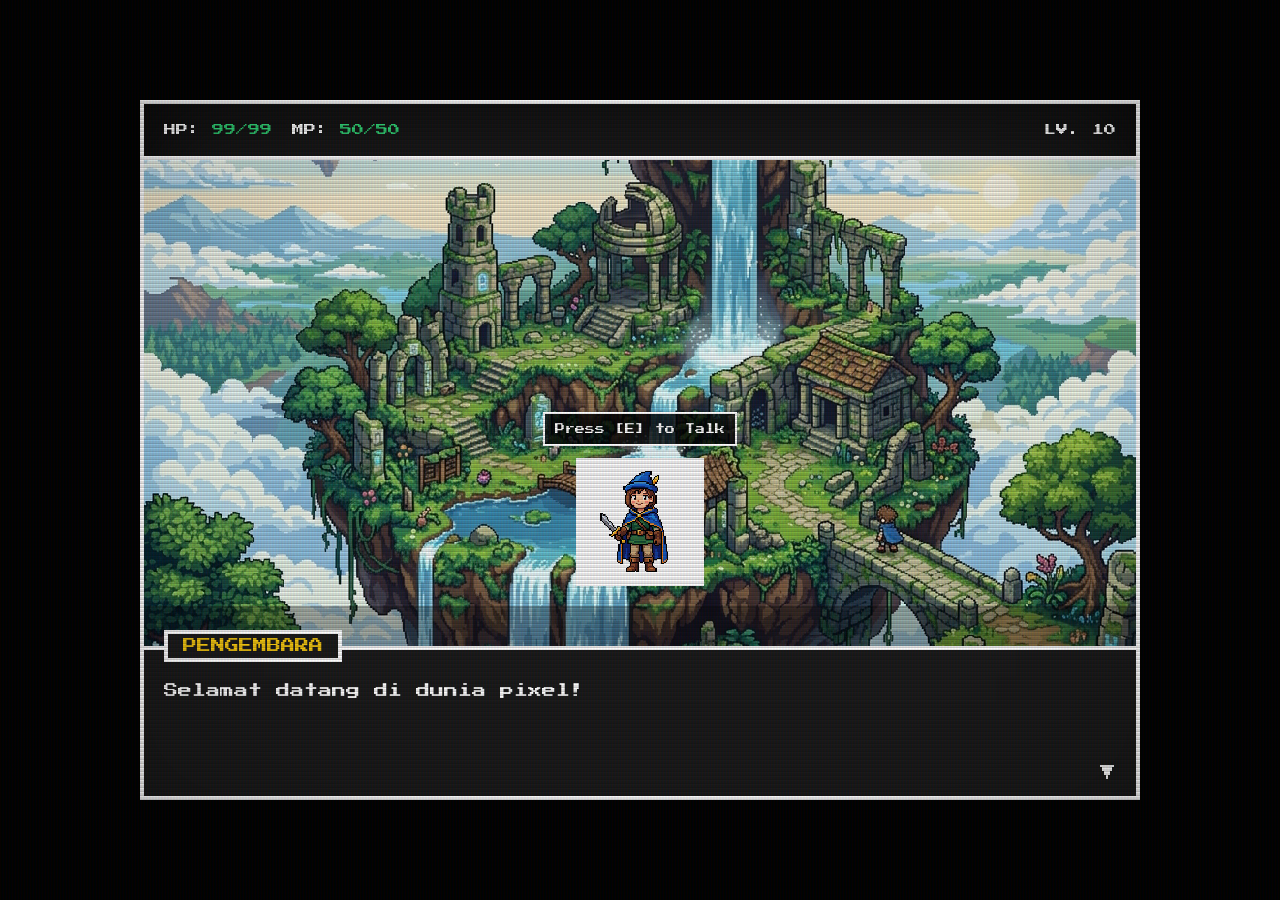
==== index.html @ 05362bd5 "Initial commit with cool README and preview" ====
<!DOCTYPE html>
<html lang="id">
<head>
    <meta charset="UTF-8">
    <meta name="viewport" content="width=device-width, initial-scale=1.0">
    <title>Pixel Adventure - 2D Retro Experience</title>
    <link rel="preconnect" href="https://fonts.googleapis.com">
    <link rel="preconnect" href="https://fonts.gstatic.com" crossorigin>
    <link href="https://fonts.googleapis.com/css2?family=Press+Start+2P&display=swap" rel="stylesheet">
    <link rel="stylesheet" href="style.css">
</head>
<body>
    <!-- CRT Overlay for Retro Vibe -->
    <div class="crt-overlay"></div>
    <div class="scanlines"></div>

    <main class="game-container">
        <header class="ui-header">
            <div class="stats-box">
                <span class="stat">HP: <span class="value">99/99</span></span>
                <span class="stat">MP: <span class="value">50/50</span></span>
            </div>
            <div class="level-box">LV. 10</div>
        </header>

        <section class="world-scene">
            <div class="character-sprite" id="player"></div>
            <div class="interaction-prompt">Press [E] to Talk</div>
        </section>

        <footer class="dialogue-box">
            <div class="speaker-name">PENGEMBARA</div>
            <p id="dialogue-text">Selamat datang di dunia pixel! Apakah kamu siap untuk petualangan baru hari ini?</p>
            <div class="blinking-cursor">▼</div>
        </footer>
    </main>

    <script src="script.js"></script>
</body>
</html>
---- style.css ----
:root {
    --pixel-black: #1a1a1a;
    --pixel-white: #ffffff;
    --pixel-blue: #3498db;
    --pixel-red: #e74c3c;
    --pixel-green: #2ecc71;
    --pixel-yellow: #f1c40f;
    --pixel-border: 4px;
}

* {
    margin: 0;
    padding: 0;
    box-sizing: border-box;
    image-rendering: pixelated;
    image-rendering: crisp-edges;
}

body {
    background-color: #000;
    font-family: 'Press Start 2P', cursive;
    color: var(--pixel-white);
    height: 100vh;
    overflow: hidden;
    display: flex;
    justify-content: center;
    align-items: center;
}

/* CRT and Scanline Effects */
.crt-overlay {
    position: fixed;
    top: 0;
    left: 0;
    width: 100vw;
    height: 100vh;
    background: radial-gradient(rgba(18, 16, 16, 0) 50%, rgba(0, 0, 0, 0.25) 100%),
                linear-gradient(rgba(18, 16, 16, 0) 50%, rgba(0, 0, 0, 0.1) 50%),
                linear-gradient(90deg, rgba(255, 0, 0, 0.06), rgba(0, 255, 0, 0.02), rgba(0, 0, 255, 0.06));
    z-index: 100;
    pointer-events: none;
    background-size: 100% 100%, 100% 2px, 3px 100%;
}

.scanlines {
    position: fixed;
    top: 0;
    left: 0;
    width: 100vw;
    height: 100vh;
    background: linear-gradient(rgba(18, 16, 16, 0) 50%, rgba(0, 0, 0, 0.1) 50%);
    background-size: 100% 4px;
    z-index: 101;
    pointer-events: none;
    animation: scanline 10s linear infinite;
}

@keyframes scanline {
    0% { transform: translateY(0); }
    100% { transform: translateY(100%); }
}

/* Game Container */
.game-container {
    width: 90vw;
    height: 90vh;
    max-width: 1000px;
    max-height: 700px;
    border: var(--pixel-border) solid var(--pixel-white);
    background-color: var(--pixel-black);
    position: relative;
    display: flex;
    flex-direction: column;
    box-shadow: 0 0 20px rgba(0,0,0,0.5), inset 0 0 100px rgba(0,0,0,0.8);
}

/* UI Header */
.ui-header {
    padding: 20px;
    display: flex;
    justify-content: space-between;
    align-items: center;
    border-bottom: var(--pixel-border) solid var(--pixel-white);
    font-size: 12px;
}

.stats-box {
    display: flex;
    gap: 20px;
}

.stat .value {
    color: var(--pixel-green);
}

/* World Scene */
.world-scene {
    flex-grow: 1;
    position: relative;
    background-image: url('pixel_background.png');
    background-size: cover;
    background-position: center;
    overflow: hidden;
}

.world-scene::after {
    content: '';
    position: absolute;
    bottom: 0;
    width: 100%;
    height: 40px;
    background: rgba(0,0,0,0.3);
}

.character-sprite {
    position: absolute;
    bottom: 60px;
    left: 50%;
    transform: translateX(-50%);
    width: 128px;
    height: 128px;
    background-image: url('pixel_character.png');
    background-size: contain;
    background-repeat: no-repeat;
    animation: idle 1s steps(2) infinite;
}

@keyframes idle {
    0% { transform: translateX(-50%) translateY(0); }
    50% { transform: translateX(-50%) translateY(-5px); }
}

.interaction-prompt {
    position: absolute;
    bottom: 200px;
    left: 50%;
    transform: translateX(-50%);
    background: rgba(0,0,0,0.8);
    padding: 10px;
    font-size: 10px;
    border: 2px solid white;
    animation: pulse 1.5s infinite;
}

@keyframes pulse {
    0%, 100% { opacity: 1; }
    50% { opacity: 0.5; }
}

/* Dialogue Box */
.dialogue-box {
    height: 150px;
    border-top: var(--pixel-border) solid var(--pixel-white);
    padding: 20px;
    position: relative;
    background-color: rgba(26, 26, 26, 0.9);
}

.speaker-name {
    position: absolute;
    top: -20px;
    left: 20px;
    background: var(--pixel-black);
    padding: 5px 15px;
    border: var(--pixel-border) solid var(--pixel-white);
    font-size: 14px;
    color: var(--pixel-yellow);
}

#dialogue-text {
    font-size: 14px;
    line-height: 1.6;
    margin-top: 10px;
}

.blinking-cursor {
    position: absolute;
    bottom: 15px;
    right: 20px;
    color: var(--pixel-white);
    animation: blink 0.8s infinite;
}

@keyframes blink {
    0%, 100% { opacity: 1; }
    50% { opacity: 0; }
}

/* Responsive Scaling */
@media (max-width: 600px) {
    .ui-header, .dialogue-box, #dialogue-text {
        font-size: 10px;
    }
    .speaker-name {
        font-size: 12px;
    }
}
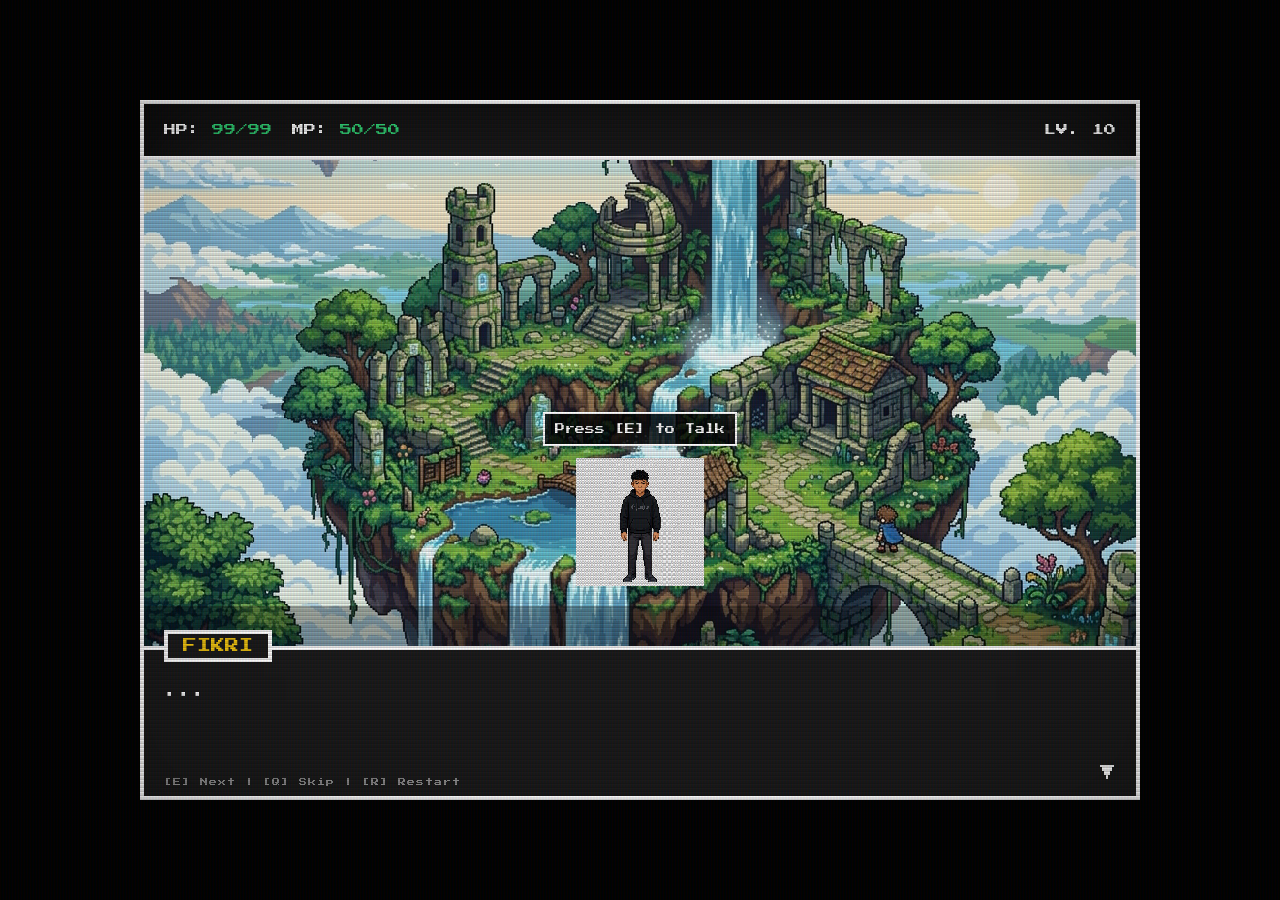
==== commit a25097f6: "Update game with custom Fikri sprite, new dialogue flow, and keyboard controls (E, Q, R)" ====
--- a/index.html
+++ b/index.html
@@ -29,8 +29,9 @@
         </section>
 
         <footer class="dialogue-box">
-            <div class="speaker-name">PENGEMBARA</div>
-            <p id="dialogue-text">Selamat datang di dunia pixel! Apakah kamu siap untuk petualangan baru hari ini?</p>
+            <div class="speaker-name">FIKRI</div>
+            <p id="dialogue-text">...</p>
+            <div class="controls-hint">[E] Next | [Q] Skip | [R] Restart</div>
             <div class="blinking-cursor">▼</div>
         </footer>
     </main>
--- a/style.css
+++ b/style.css
@@ -173,6 +173,15 @@
     margin-top: 10px;
 }
 
+.controls-hint {
+    position: absolute;
+    bottom: 10px;
+    left: 20px;
+    font-size: 8px;
+    color: rgba(255, 255, 255, 0.5);
+    letter-spacing: 1px;
+}
+
 .blinking-cursor {
     position: absolute;
     bottom: 15px;
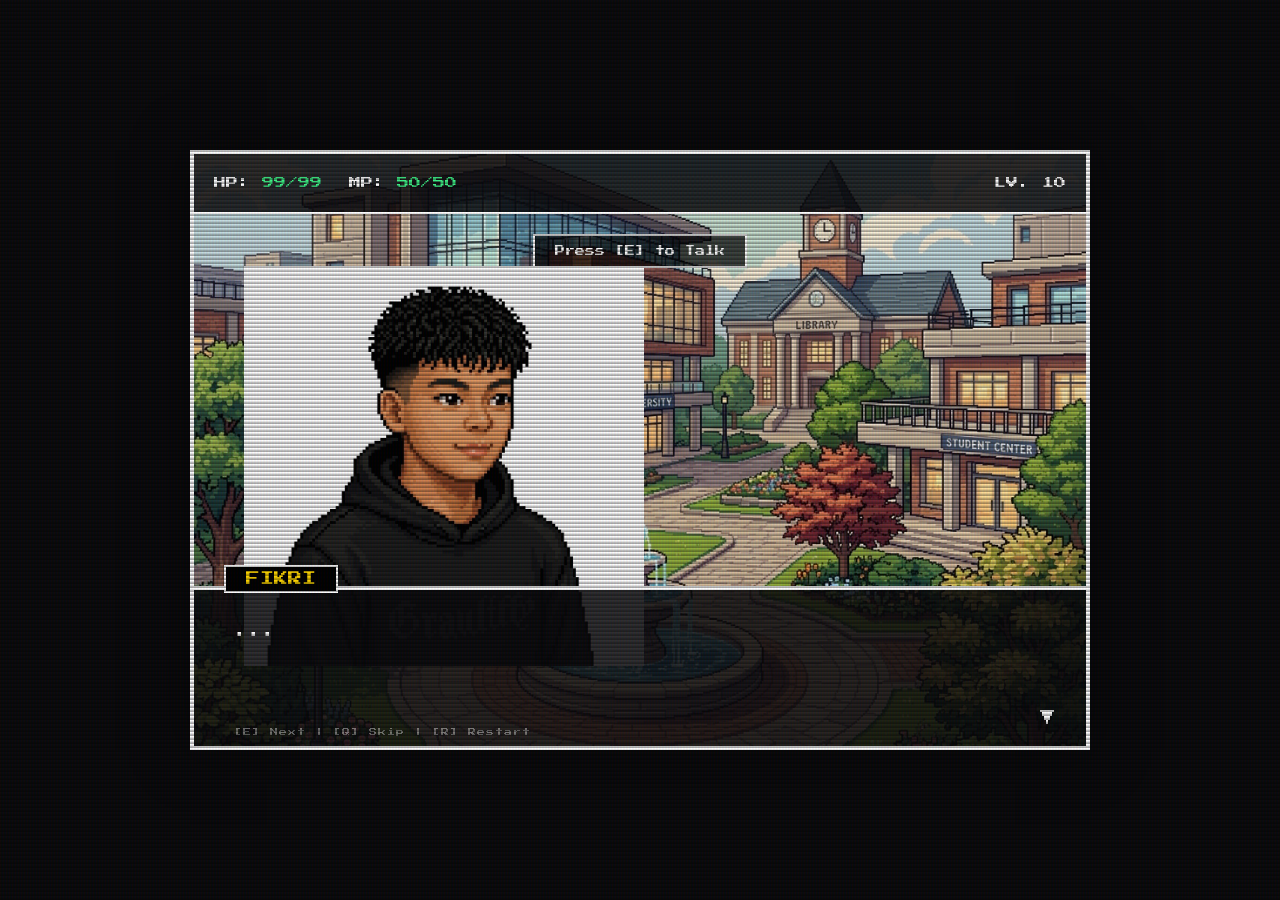
==== commit e8ad6316: "Transform game into Visual Novel style with campus/lab scenes and character bust" ====
--- a/index.html
+++ b/index.html
@@ -23,8 +23,11 @@
             <div class="level-box">LV. 10</div>
         </header>
 
-        <section class="world-scene">
-            <div class="character-sprite" id="player"></div>
+        <section class="world-scene" id="world-scene">
+            <div class="scene-background" id="bg-layer"></div>
+            <div class="character-bust" id="character-bust">
+                <img src="fikri_bust.png" alt="Fikri" id="bust-img">
+            </div>
             <div class="interaction-prompt">Press [E] to Talk</div>
         </section>
 
--- a/style.css
+++ b/style.css
@@ -1,192 +1,165 @@
 :root {
-    --pixel-black: #1a1a1a;
-    --pixel-white: #ffffff;
-    --pixel-blue: #3498db;
-    --pixel-red: #e74c3c;
-    --pixel-green: #2ecc71;
-    --pixel-yellow: #f1c40f;
-    --pixel-border: 4px;
+    --primary: #3ef287;
+    --bg-dark: #0a0a0c;
+    --ui-bg: rgba(10, 10, 12, 0.85);
+    --border: #333;
 }
 
 * {
     margin: 0;
     padding: 0;
     box-sizing: border-box;
-    image-rendering: pixelated;
-    image-rendering: crisp-edges;
+    font-family: 'Press Start 2P', cursive;
 }
 
 body {
-    background-color: #000;
-    font-family: 'Press Start 2P', cursive;
-    color: var(--pixel-white);
+    background-color: var(--bg-dark);
+    color: white;
+    overflow: hidden;
     height: 100vh;
-    overflow: hidden;
     display: flex;
     justify-content: center;
     align-items: center;
 }
 
-/* CRT and Scanline Effects */
+/* CRT Effects */
 .crt-overlay {
     position: fixed;
-    top: 0;
-    left: 0;
-    width: 100vw;
-    height: 100vh;
-    background: radial-gradient(rgba(18, 16, 16, 0) 50%, rgba(0, 0, 0, 0.25) 100%),
-                linear-gradient(rgba(18, 16, 16, 0) 50%, rgba(0, 0, 0, 0.1) 50%),
+    top: 0; left: 0; width: 100%; height: 100%;
+    background: linear-gradient(rgba(18, 16, 16, 0) 50%, rgba(0, 0, 0, 0.25) 50%), 
                 linear-gradient(90deg, rgba(255, 0, 0, 0.06), rgba(0, 255, 0, 0.02), rgba(0, 0, 255, 0.06));
-    z-index: 100;
+    background-size: 100% 4px, 3px 100%;
     pointer-events: none;
-    background-size: 100% 100%, 100% 2px, 3px 100%;
+    z-index: 10;
 }
 
 .scanlines {
     position: fixed;
-    top: 0;
-    left: 0;
-    width: 100vw;
-    height: 100vh;
-    background: linear-gradient(rgba(18, 16, 16, 0) 50%, rgba(0, 0, 0, 0.1) 50%);
-    background-size: 100% 4px;
-    z-index: 101;
+    top: 0; left: 0; width: 100%; height: 100%;
+    background: linear-gradient(to bottom, rgba(18, 16, 16, 0) 0%, rgba(18, 16, 16, 0) 50%, rgba(0, 0, 0, 0.1) 50%, rgba(0, 0, 0, 0.1) 100%);
+    background-size: 100% 2px;
     pointer-events: none;
-    animation: scanline 10s linear infinite;
-}
-
-@keyframes scanline {
-    0% { transform: translateY(0); }
-    100% { transform: translateY(100%); }
+    z-index: 11;
 }
 
 /* Game Container */
 .game-container {
-    width: 90vw;
-    height: 90vh;
-    max-width: 1000px;
-    max-height: 700px;
-    border: var(--pixel-border) solid var(--pixel-white);
-    background-color: var(--pixel-black);
+    width: 900px;
+    height: 600px;
     position: relative;
-    display: flex;
-    flex-direction: column;
-    box-shadow: 0 0 20px rgba(0,0,0,0.5), inset 0 0 100px rgba(0,0,0,0.8);
+    border: 4px solid #fff;
+    background-color: #000;
+    box-shadow: 0 0 50px rgba(0,0,0,0.5);
+    overflow: hidden;
 }
 
 /* UI Header */
 .ui-header {
-    padding: 20px;
+    position: absolute;
+    top: 0; left: 0; width: 100%;
+    height: 60px;
+    background: var(--ui-bg);
+    border-bottom: 2px solid #fff;
     display: flex;
     justify-content: space-between;
     align-items: center;
-    border-bottom: var(--pixel-border) solid var(--pixel-white);
+    padding: 0 20px;
     font-size: 12px;
+    z-index: 5;
 }
 
-.stats-box {
-    display: flex;
-    gap: 20px;
-}
-
-.stat .value {
-    color: var(--pixel-green);
-}
+.stat { margin-right: 15px; }
+.value { color: var(--primary); }
 
 /* World Scene */
 .world-scene {
-    flex-grow: 1;
+    width: 100%;
+    height: 100%;
     position: relative;
-    background-image: url('pixel_background.png');
+}
+
+.scene-background {
+    position: absolute;
+    top: 0; left: 0; width: 100%; height: 100%;
     background-size: cover;
     background-position: center;
-    overflow: hidden;
+    transition: opacity 0.5s ease;
+    opacity: 0;
 }
 
-.world-scene::after {
-    content: '';
+.character-bust {
     position: absolute;
-    bottom: 0;
-    width: 100%;
-    height: 40px;
-    background: rgba(0,0,0,0.3);
+    bottom: 80px;
+    left: 50px;
+    width: 400px;
+    height: 400px;
+    z-index: 4;
+    transition: transform 0.3s ease;
 }
 
-.character-sprite {
-    position: absolute;
-    bottom: 60px;
-    left: 50%;
-    transform: translateX(-50%);
-    width: 128px;
-    height: 128px;
-    background-image: url('pixel_character.png');
-    background-size: contain;
-    background-repeat: no-repeat;
-    animation: idle 1s steps(2) infinite;
-}
-
-@keyframes idle {
-    0% { transform: translateX(-50%) translateY(0); }
-    50% { transform: translateX(-50%) translateY(-5px); }
+.character-bust img {
+    width: 100%;
+    height: 100%;
+    object-fit: contain;
+    /* Remove white background trick */
+    mix-blend-mode: multiply;
 }
 
 .interaction-prompt {
     position: absolute;
-    bottom: 200px;
+    top: 80px;
     left: 50%;
     transform: translateX(-50%);
-    background: rgba(0,0,0,0.8);
-    padding: 10px;
+    background: rgba(0,0,0,0.7);
+    padding: 10px 20px;
+    border: 2px solid #fff;
     font-size: 10px;
-    border: 2px solid white;
-    animation: pulse 1.5s infinite;
-}
-
-@keyframes pulse {
-    0%, 100% { opacity: 1; }
-    50% { opacity: 0.5; }
+    animation: bounce 2s infinite;
+    z-index: 5;
 }
 
 /* Dialogue Box */
 .dialogue-box {
-    height: 150px;
-    border-top: var(--pixel-border) solid var(--pixel-white);
-    padding: 20px;
-    position: relative;
-    background-color: rgba(26, 26, 26, 0.9);
+    position: absolute;
+    bottom: 0; left: 0; width: 100%;
+    height: 160px;
+    background: var(--ui-bg);
+    border-top: 4px solid #fff;
+    padding: 30px 40px;
+    z-index: 6;
 }
 
 .speaker-name {
     position: absolute;
-    top: -20px;
-    left: 20px;
-    background: var(--pixel-black);
-    padding: 5px 15px;
-    border: var(--pixel-border) solid var(--pixel-white);
+    top: -25px;
+    left: 30px;
+    background: #000;
+    color: #ffd700;
+    padding: 5px 20px;
+    border: 2px solid #fff;
     font-size: 14px;
-    color: var(--pixel-yellow);
 }
 
 #dialogue-text {
     font-size: 14px;
     line-height: 1.6;
-    margin-top: 10px;
+    color: #fff;
 }
 
 .controls-hint {
     position: absolute;
     bottom: 10px;
-    left: 20px;
+    left: 40px;
     font-size: 8px;
-    color: rgba(255, 255, 255, 0.5);
+    color: rgba(255, 255, 255, 0.4);
     letter-spacing: 1px;
 }
 
 .blinking-cursor {
     position: absolute;
-    bottom: 15px;
-    right: 20px;
-    color: var(--pixel-white);
+    bottom: 20px;
+    right: 30px;
+    font-size: 16px;
     animation: blink 0.8s infinite;
 }
 
@@ -195,12 +168,7 @@
     50% { opacity: 0; }
 }
 
-/* Responsive Scaling */
-@media (max-width: 600px) {
-    .ui-header, .dialogue-box, #dialogue-text {
-        font-size: 10px;
-    }
-    .speaker-name {
-        font-size: 12px;
-    }
+@keyframes bounce {
+    0%, 100% { transform: translate(-50%, 0); }
+    50% { transform: translate(-50%, -10px); }
 }
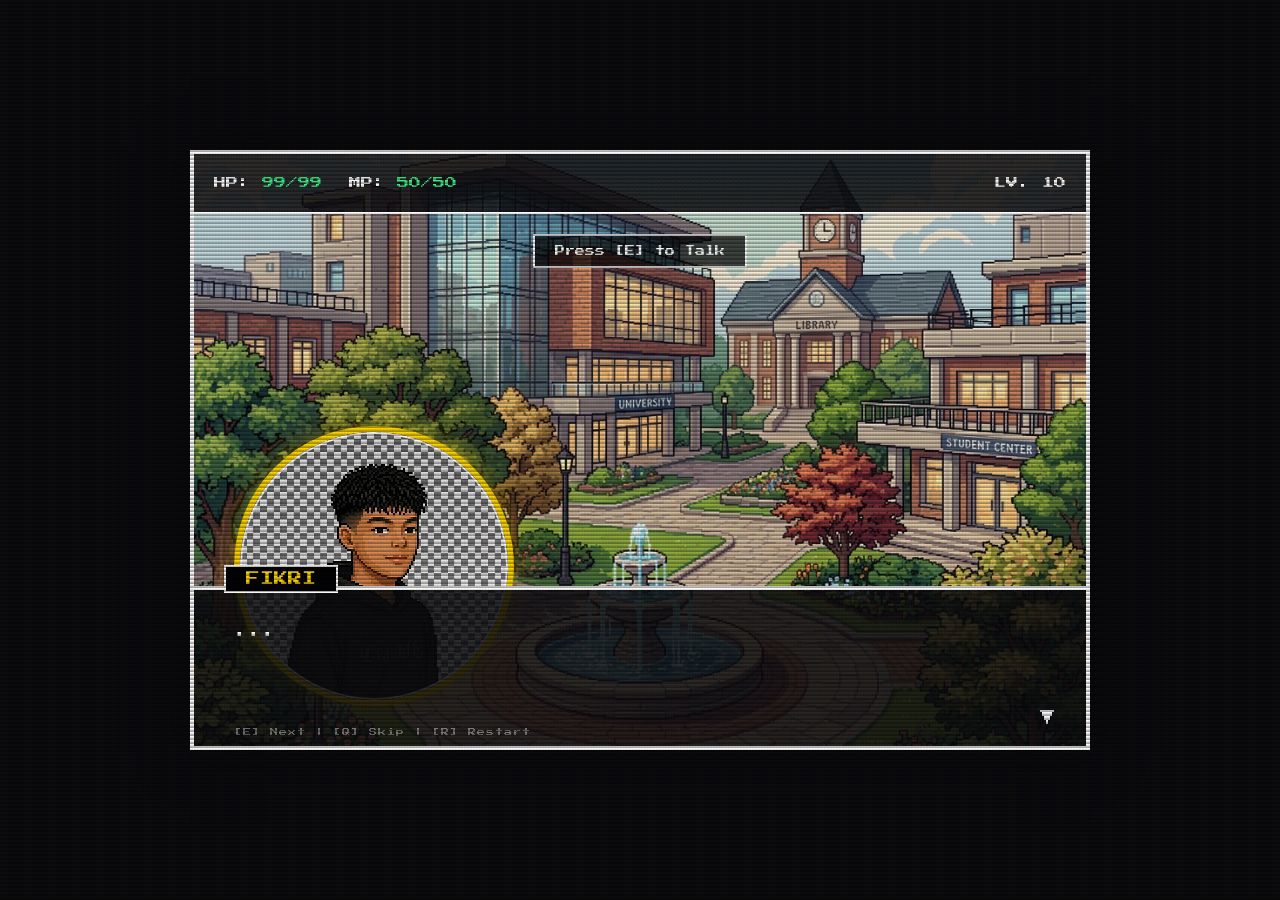
==== commit 7c7c062c: "Add insane 3D effects, glitch transitions, and non-formal Indonesian dialogues" ====
--- a/index.html
+++ b/index.html
@@ -13,6 +13,7 @@
     <!-- CRT Overlay for Retro Vibe -->
     <div class="crt-overlay"></div>
     <div class="scanlines"></div>
+    <div class="glitch-flash" id="glitch-overlay"></div>
 
     <main class="game-container">
         <header class="ui-header">
--- a/style.css
+++ b/style.css
@@ -89,20 +89,40 @@
 
 .character-bust {
     position: absolute;
-    bottom: 80px;
-    left: 50px;
-    width: 400px;
-    height: 400px;
+    bottom: 40px;
+    left: 40px;
+    width: 280px;
+    height: 280px;
     z-index: 4;
-    transition: transform 0.3s ease;
+    border: 6px solid #ffd700;
+    border-radius: 50%; /* Make it a circle */
+    box-shadow: 0 0 30px rgba(255, 215, 0, 0.5), inset 0 0 20px rgba(0,0,0,0.8);
+    background: transparent;
+    display: flex;
+    justify-content: center;
+    align-items: center;
+    overflow: hidden;
+    image-rendering: pixelated;
+    perspective: 1000px; /* Add 3D perspective */
+    transition: transform 0.1s ease-out;
+}
+
+.character-bust::before {
+    content: '';
+    position: absolute;
+    top: 0; left: 0; right: 0; bottom: 0;
+    border-radius: 50%;
+    border: 2px solid #fff;
+    pointer-events: none;
+    z-index: 2;
 }
 
 .character-bust img {
-    width: 100%;
+    width: 100%; /* Reset to 100% since background is now transparent */
     height: 100%;
     object-fit: contain;
-    /* Remove white background trick */
-    mix-blend-mode: multiply;
+    filter: drop-shadow(0 0 10px rgba(0,0,0,0.5));
+    transform: translateY(0); /* Reset position */
 }
 
 .interaction-prompt {
@@ -163,6 +183,29 @@
     animation: blink 0.8s infinite;
 }
 
+/* Glitch Effect for Scene Transitions */
+.glitch-flash {
+    position: absolute;
+    top: 0; left: 0; width: 100%; height: 100%;
+    background: white;
+    opacity: 0;
+    pointer-events: none;
+    z-index: 20;
+}
+
+@keyframes glitch-anim {
+    0% { opacity: 0; transform: translate(0); }
+    20% { opacity: 0.5; transform: translate(-5px, 2px); }
+    40% { opacity: 0.3; transform: translate(5px, -2px); }
+    60% { opacity: 0.5; transform: translate(-2px, -5px); }
+    80% { opacity: 0.2; transform: translate(2px, 5px); }
+    100% { opacity: 0; transform: translate(0); }
+}
+
+.active-glitch {
+    animation: glitch-anim 0.3s ease-out;
+}
+
 @keyframes blink {
     0%, 100% { opacity: 1; }
     50% { opacity: 0; }
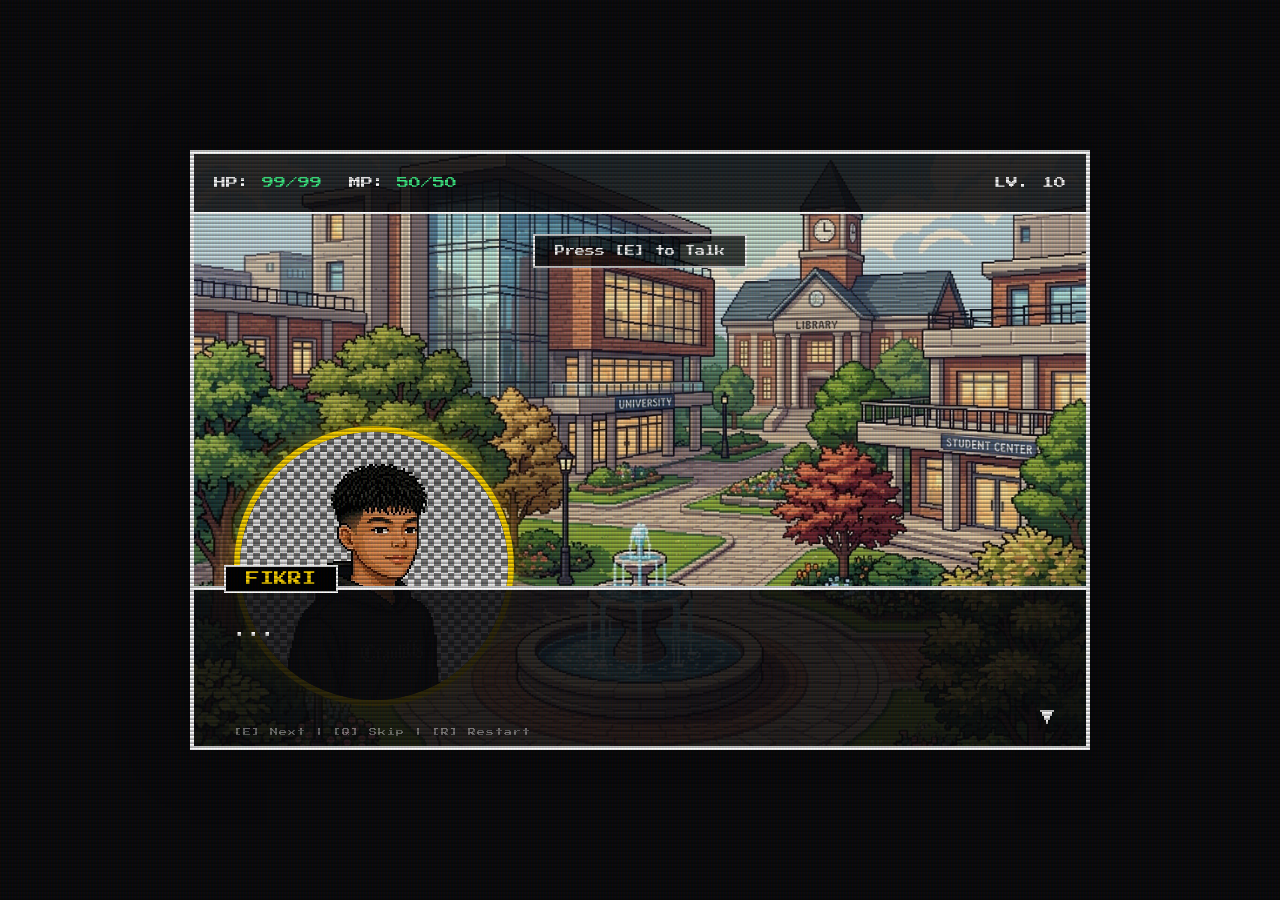
==== commit be96ddfd: "feat: update dialogue and add retro wavy grid background" ====
--- a/index.html
+++ b/index.html
@@ -27,6 +27,7 @@
         <section class="world-scene" id="world-scene">
             <div class="scene-background" id="bg-layer"></div>
             <div class="character-bust" id="character-bust">
+                <div class="bust-grid"></div>
                 <img src="fikri_bust.png" alt="Fikri" id="bust-img">
             </div>
             <div class="interaction-prompt">Press [E] to Talk</div>
--- a/style.css
+++ b/style.css
@@ -97,15 +97,53 @@
     border: 6px solid #ffd700;
     border-radius: 50%; /* Make it a circle */
     box-shadow: 0 0 30px rgba(255, 215, 0, 0.5), inset 0 0 20px rgba(0,0,0,0.8);
-    background: transparent;
+    background: #0a0a0c;
     display: flex;
     justify-content: center;
     align-items: center;
     overflow: hidden;
     image-rendering: pixelated;
-    perspective: 1000px; /* Add 3D perspective */
+    perspective: 1000px;
     transition: transform 0.1s ease-out;
 }
+
+.bust-grid {
+    position: absolute;
+    width: 200%;
+    height: 200%;
+    top: -50%;
+    left: -50%;
+    background-image: 
+        linear-gradient(rgba(255, 215, 0, 0.15) 1px, transparent 1px),
+        linear-gradient(90deg, rgba(255, 215, 0, 0.15) 1px, transparent 1px);
+    background-size: 30px 30px;
+    transform: perspective(300px) rotateX(60deg);
+    animation: grid-move 4s linear infinite;
+    z-index: 1;
+}
+
+.bust-grid::after {
+    content: '';
+    position: absolute;
+    top: 0; left: 0; width: 100%; height: 100%;
+    background: radial-gradient(circle at center, transparent 30%, #0a0a0c 70%);
+    pointer-events: none;
+}
+
+@keyframes grid-move {
+    0% { background-position: 0 0; }
+    100% { background-position: 0 30px; }
+}
+
+.character-bust img {
+    position: relative;
+    z-index: 2;
+    width: 100%;
+    height: 100%;
+    object-fit: contain;
+    filter: drop-shadow(0 0 10px rgba(0,0,0,0.5));
+}
+
 
 .character-bust::before {
     content: '';
@@ -117,13 +155,7 @@
     z-index: 2;
 }
 
-.character-bust img {
-    width: 100%; /* Reset to 100% since background is now transparent */
-    height: 100%;
-    object-fit: contain;
-    filter: drop-shadow(0 0 10px rgba(0,0,0,0.5));
-    transform: translateY(0); /* Reset position */
-}
+
 
 .interaction-prompt {
     position: absolute;
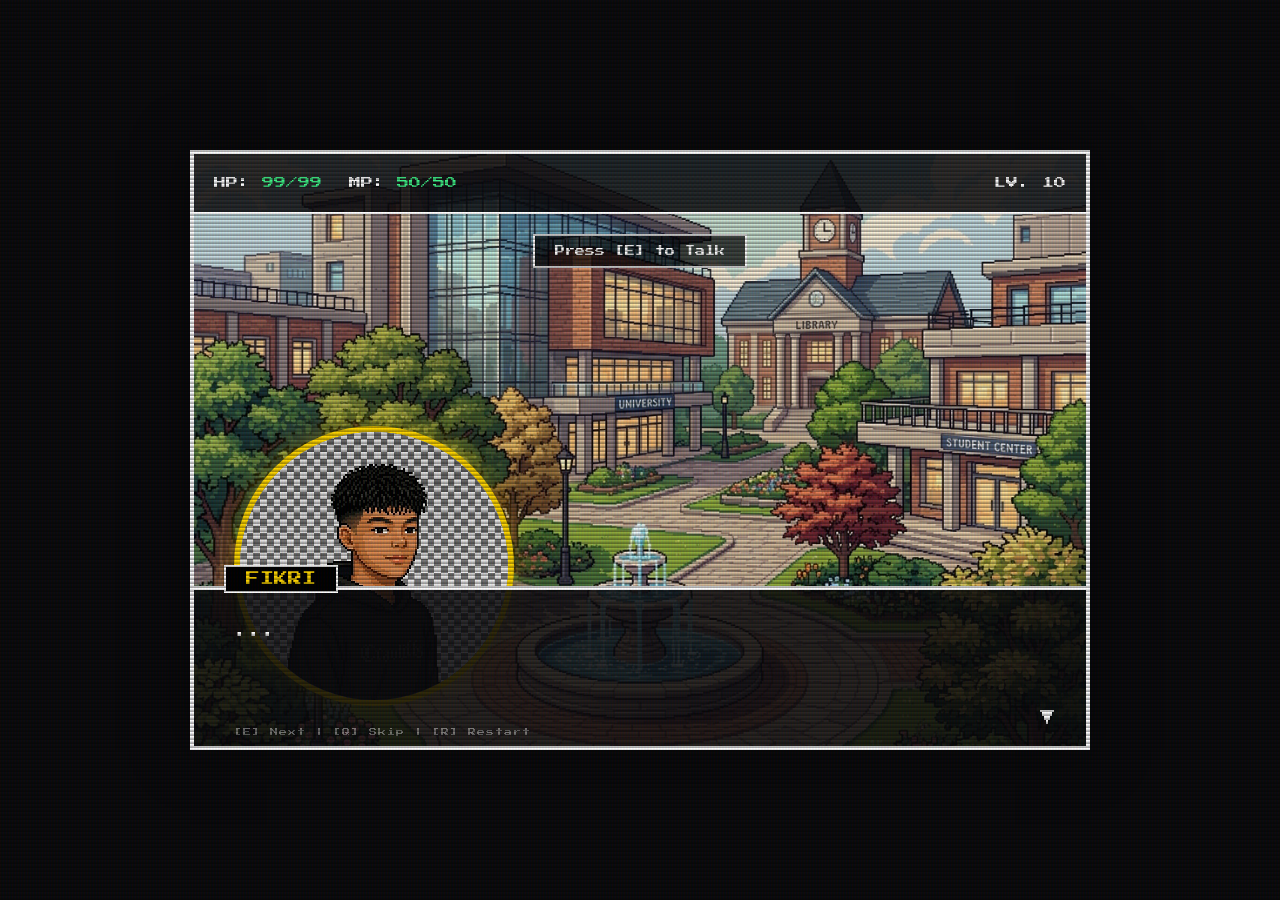
==== commit 34e1ab5e: "feat: change character background to wavy blue checkerboard" ====
--- a/index.html
+++ b/index.html
@@ -42,5 +42,13 @@
     </main>
 
     <script src="script.js"></script>
+    
+    <!-- Hidden SVG Filter for Wavy Effect -->
+    <svg style="position: absolute; width: 0; height: 0;">
+        <filter id="wavy">
+            <feTurbulence type="fractalNoise" baseFrequency="0.012" numOctaves="3" seed="1" result="noise" />
+            <feDisplacementMap in="SourceGraphic" in2="noise" scale="25" />
+        </filter>
+    </svg>
 </body>
 </html>
--- a/style.css
+++ b/style.css
@@ -113,26 +113,22 @@
     height: 200%;
     top: -50%;
     left: -50%;
+    background-color: #ffffff;
     background-image: 
-        linear-gradient(rgba(255, 215, 0, 0.15) 1px, transparent 1px),
-        linear-gradient(90deg, rgba(255, 215, 0, 0.15) 1px, transparent 1px);
-    background-size: 30px 30px;
-    transform: perspective(300px) rotateX(60deg);
-    animation: grid-move 4s linear infinite;
+        linear-gradient(45deg, #89aad4 25%, transparent 25%), 
+        linear-gradient(-45deg, #89aad4 25%, transparent 25%), 
+        linear-gradient(45deg, transparent 75%, #89aad4 75%), 
+        linear-gradient(-45deg, transparent 75%, #89aad4 75%);
+    background-size: 60px 60px;
+    background-position: 0 0, 0 30px, 30px -30px, -30px 0px;
+    filter: url(#wavy);
+    animation: move-wavy 20s linear infinite;
     z-index: 1;
 }
 
-.bust-grid::after {
-    content: '';
-    position: absolute;
-    top: 0; left: 0; width: 100%; height: 100%;
-    background: radial-gradient(circle at center, transparent 30%, #0a0a0c 70%);
-    pointer-events: none;
-}
-
-@keyframes grid-move {
-    0% { background-position: 0 0; }
-    100% { background-position: 0 30px; }
+@keyframes move-wavy {
+    0% { transform: translate(0, 0) rotate(0deg); }
+    100% { transform: translate(30px, 60px) rotate(0deg); }
 }
 
 .character-bust img {
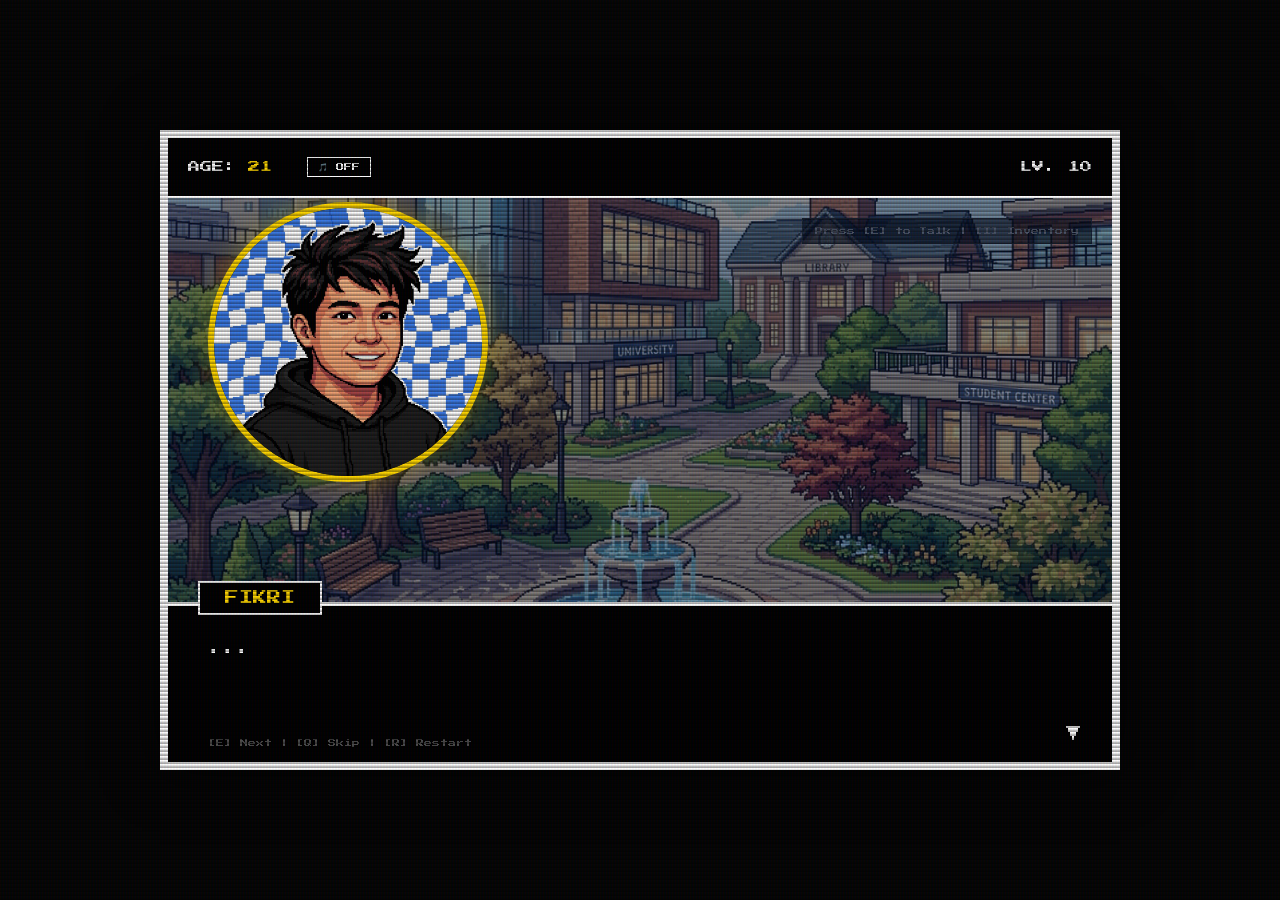
==== commit 512c364d: "feat: implement major UI/UX improvements (inventory, choices, night mode, audio logic, and responsiv" ====
--- a/index.html
+++ b/index.html
@@ -18,19 +18,50 @@
     <main class="game-container">
         <header class="ui-header">
             <div class="stats-box">
-                <span class="stat">HP: <span class="value">99/99</span></span>
-                <span class="stat">MP: <span class="value">50/50</span></span>
+                <span class="stat">AGE: <span class="value">21</span></span>
+                <div class="bgm-control" id="bgm-toggle">
+                    <span class="icon">🎵</span> <span class="status">OFF</span>
+                </div>
             </div>
             <div class="level-box">LV. 10</div>
         </header>
 
         <section class="world-scene" id="world-scene">
             <div class="scene-background" id="bg-layer"></div>
+            
+            <!-- Day/Night Filter -->
+            <div id="time-filter"></div>
+
             <div class="character-bust" id="character-bust">
                 <div class="bust-grid"></div>
                 <img src="fikri_bust.png" alt="Fikri" id="bust-img">
             </div>
-            <div class="interaction-prompt">Press [E] to Talk</div>
+
+            <!-- Choice Overlay -->
+            <div id="choice-container" class="choice-container hidden"></div>
+
+            <!-- Inventory Panel -->
+            <div id="inventory-overlay" class="inventory-overlay hidden">
+                <div class="inventory-box">
+                    <header><h3>INVENTORY: SKILLS</h3><button id="close-inv">X</button></header>
+                    <div class="skills-grid">
+                        <div class="skill-item" title="Frontend Mastery">
+                            <div class="icon">⚛️</div>
+                            <div class="label">REACT</div>
+                        </div>
+                        <div class="skill-item" title="Logic Weaver">
+                            <div class="icon">📜</div>
+                            <div class="label">JS</div>
+                        </div>
+                        <div class="skill-item" title="Mobile Knight">
+                            <div class="icon">📱</div>
+                            <div class="label">FLUTTER</div>
+                        </div>
+                    </div>
+                </div>
+            </div>
+
+            <div class="interaction-prompt">Press [E] to Talk | [I] Inventory</div>
         </section>
 
         <footer class="dialogue-box">
--- a/style.css
+++ b/style.css
@@ -1,62 +1,67 @@
 :root {
-    --primary: #3ef287;
-    --bg-dark: #0a0a0c;
-    --ui-bg: rgba(10, 10, 12, 0.85);
-    --border: #333;
+    --primary: #ffd700;
+    --ui-bg: rgba(0, 0, 0, 0.85);
+    --border: #ffffff;
 }
 
 * {
     margin: 0;
     padding: 0;
     box-sizing: border-box;
+}
+
+body {
+    background-color: #050505;
+    color: #fff;
     font-family: 'Press Start 2P', cursive;
-}
-
-body {
-    background-color: var(--bg-dark);
-    color: white;
+    height: 100vh;
+    display: flex;
+    justify-content: center;
+    align-items: center;
     overflow: hidden;
-    height: 100vh;
-    display: flex;
-    justify-content: center;
-    align-items: center;
-}
-
-/* CRT Effects */
+}
+
+/* CRT Scanlines & Overlay */
 .crt-overlay {
     position: fixed;
     top: 0; left: 0; width: 100%; height: 100%;
     background: linear-gradient(rgba(18, 16, 16, 0) 50%, rgba(0, 0, 0, 0.25) 50%), 
                 linear-gradient(90deg, rgba(255, 0, 0, 0.06), rgba(0, 255, 0, 0.02), rgba(0, 0, 255, 0.06));
     background-size: 100% 4px, 3px 100%;
+    z-index: 1000;
     pointer-events: none;
-    z-index: 10;
 }
 
 .scanlines {
     position: fixed;
     top: 0; left: 0; width: 100%; height: 100%;
-    background: linear-gradient(to bottom, rgba(18, 16, 16, 0) 0%, rgba(18, 16, 16, 0) 50%, rgba(0, 0, 0, 0.1) 50%, rgba(0, 0, 0, 0.1) 100%);
+    background: linear-gradient(rgba(18, 16, 16, 0) 50%, rgba(0, 0, 0, 0.1) 50%);
     background-size: 100% 2px;
+    z-index: 1001;
     pointer-events: none;
-    z-index: 11;
+    animation: scanline 10s linear infinite;
+}
+
+@keyframes scanline {
+    0% { transform: translateY(0); }
+    100% { transform: translateY(100%); }
 }
 
 /* Game Container */
 .game-container {
-    width: 900px;
-    height: 600px;
+    width: 960px;
+    height: 640px;
+    background: #000;
     position: relative;
-    border: 4px solid #fff;
-    background-color: #000;
-    box-shadow: 0 0 50px rgba(0,0,0,0.5);
+    border: 8px solid var(--border);
+    box-shadow: 0 0 50px rgba(0,0,0,1);
+    display: flex;
+    flex-direction: column;
     overflow: hidden;
 }
 
-/* UI Header */
+/* Header UI */
 .ui-header {
-    position: absolute;
-    top: 0; left: 0; width: 100%;
     height: 60px;
     background: var(--ui-bg);
     border-bottom: 2px solid #fff;
@@ -68,14 +73,27 @@
     z-index: 5;
 }
 
+.stats-box { display: flex; align-items: center; gap: 20px; }
 .stat { margin-right: 15px; }
 .value { color: var(--primary); }
 
+.bgm-control {
+    background: #000;
+    border: 1px solid #fff;
+    padding: 4px 10px;
+    cursor: pointer;
+    font-size: 8px;
+    display: flex;
+    align-items: center;
+    gap: 8px;
+}
+.bgm-control:hover { background: #222; border-color: var(--primary); }
+
 /* World Scene */
 .world-scene {
-    width: 100%;
-    height: 100%;
+    flex: 1;
     position: relative;
+    overflow: hidden;
 }
 
 .scene-background {
@@ -87,48 +105,35 @@
     opacity: 0;
 }
 
+#time-filter {
+    position: absolute;
+    inset: 0;
+    pointer-events: none;
+    z-index: 3;
+    transition: background 2s ease;
+}
+
+.night-mode #time-filter {
+    background: rgba(0, 20, 60, 0.45);
+}
+
 .character-bust {
     position: absolute;
-    bottom: 40px;
+    bottom: 120px;
     left: 40px;
     width: 280px;
     height: 280px;
     z-index: 4;
-    border: 6px solid #ffd700;
-    border-radius: 50%; /* Make it a circle */
-    box-shadow: 0 0 30px rgba(255, 215, 0, 0.5), inset 0 0 20px rgba(0,0,0,0.8);
-    background: #0a0a0c;
+    border: 6px solid var(--primary);
+    border-radius: 50%;
+    box-shadow: 0 0 30px rgba(255, 215, 0, 0.4);
+    background: #000;
     display: flex;
     justify-content: center;
     align-items: center;
     overflow: hidden;
-    image-rendering: pixelated;
     perspective: 1000px;
     transition: transform 0.1s ease-out;
-}
-
-.bust-grid {
-    position: absolute;
-    width: 200%;
-    height: 200%;
-    top: -50%;
-    left: -50%;
-    background-color: #ffffff;
-    background-image: 
-        linear-gradient(45deg, #89aad4 25%, transparent 25%), 
-        linear-gradient(-45deg, #89aad4 25%, transparent 25%), 
-        linear-gradient(45deg, transparent 75%, #89aad4 75%), 
-        linear-gradient(-45deg, transparent 75%, #89aad4 75%);
-    background-size: 60px 60px;
-    background-position: 0 0, 0 30px, 30px -30px, -30px 0px;
-    filter: url(#wavy);
-    animation: move-wavy 20s linear infinite;
-    z-index: 1;
-}
-
-@keyframes move-wavy {
-    0% { transform: translate(0, 0) rotate(0deg); }
-    100% { transform: translate(30px, 60px) rotate(0deg); }
 }
 
 .character-bust img {
@@ -136,45 +141,120 @@
     z-index: 2;
     width: 100%;
     height: 100%;
-    object-fit: contain;
-    filter: drop-shadow(0 0 10px rgba(0,0,0,0.5));
-}
-
-
-.character-bust::before {
-    content: '';
-    position: absolute;
-    top: 0; left: 0; right: 0; bottom: 0;
-    border-radius: 50%;
-    border: 2px solid #fff;
-    pointer-events: none;
-    z-index: 2;
-}
-
-
-
-.interaction-prompt {
-    position: absolute;
-    top: 80px;
+    object-fit: cover;
+}
+
+/* Choice System */
+.choice-container {
+    position: absolute;
+    bottom: 40px;
     left: 50%;
     transform: translateX(-50%);
-    background: rgba(0,0,0,0.7);
-    padding: 10px 20px;
+    display: flex;
+    flex-direction: column;
+    gap: 12px;
+    z-index: 100;
+    width: 400px;
+}
+
+.choice-btn {
+    background: rgba(0,0,0,0.9);
+    color: #fff;
     border: 2px solid #fff;
+    padding: 12px 20px;
+    font-family: 'Press Start 2P', cursive;
     font-size: 10px;
-    animation: bounce 2s infinite;
-    z-index: 5;
+    text-align: left;
+    cursor: pointer;
+    transition: all 0.2s;
+    box-shadow: 4px 4px 0 rgba(255,255,255,0.2);
+}
+
+.choice-btn:hover {
+    background: var(--primary);
+    color: #000;
+    transform: translateX(10px);
+    box-shadow: 4px 4px 0 #000;
+}
+
+/* Inventory */
+.inventory-overlay {
+    position: absolute;
+    inset: 0;
+    background: rgba(0,0,0,0.9);
+    z-index: 200;
+    display: flex;
+    justify-content: center;
+    align-items: center;
+    backdrop-filter: blur(8px);
+}
+
+.inventory-box {
+    width: 450px;
+    background: #0a0a0c;
+    border: 4px solid #fff;
+    padding: 25px;
+    box-shadow: 12px 12px 0 var(--primary);
+}
+
+.inventory-box header {
+    display: flex;
+    justify-content: space-between;
+    align-items: center;
+    margin-bottom: 25px;
+    border-bottom: 2px solid #333;
+    padding-bottom: 10px;
+}
+
+.skills-grid {
+    display: grid;
+    grid-template-cols: repeat(3, 1fr);
+    gap: 20px;
+}
+
+.skill-item {
+    text-align: center;
+    padding: 15px;
+    border: 2px solid #222;
+    cursor: help;
+}
+
+.skill-item:hover {
+    border-color: var(--primary);
+    background: #111;
+}
+
+.skill-item .icon { font-size: 32px; margin-bottom: 10px; }
+.skill-item .label { font-size: 8px; color: #888; }
+
+#close-inv {
+    background: #000;
+    color: #fff;
+    border: 2px solid #fff;
+    padding: 5px 10px;
+    cursor: pointer;
+}
+
+/* Interaction Prompt */
+.interaction-prompt {
+    position: absolute;
+    top: 20px;
+    right: 20px;
+    font-size: 8px;
+    color: #888;
+    background: rgba(0,0,0,0.6);
+    padding: 8px 12px;
+    border: 1px solid #333;
 }
 
 /* Dialogue Box */
 .dialogue-box {
-    position: absolute;
-    bottom: 0; left: 0; width: 100%;
     height: 160px;
     background: var(--ui-bg);
     border-top: 4px solid #fff;
     padding: 30px 40px;
-    z-index: 6;
+    position: relative;
+    z-index: 10;
 }
 
 .speaker-name {
@@ -182,25 +262,24 @@
     top: -25px;
     left: 30px;
     background: #000;
-    color: #ffd700;
-    padding: 5px 20px;
+    color: var(--primary);
+    padding: 8px 25px;
     border: 2px solid #fff;
     font-size: 14px;
 }
 
 #dialogue-text {
     font-size: 14px;
-    line-height: 1.6;
+    line-height: 1.8;
     color: #fff;
 }
 
 .controls-hint {
     position: absolute;
-    bottom: 10px;
+    bottom: 15px;
     left: 40px;
     font-size: 8px;
-    color: rgba(255, 255, 255, 0.4);
-    letter-spacing: 1px;
+    color: rgba(255,255,255,0.3);
 }
 
 .blinking-cursor {
@@ -211,27 +290,20 @@
     animation: blink 0.8s infinite;
 }
 
-/* Glitch Effect for Scene Transitions */
+/* Glitch Transitions */
 .glitch-flash {
     position: absolute;
-    top: 0; left: 0; width: 100%; height: 100%;
+    inset: 0;
     background: white;
+    z-index: 1000;
     opacity: 0;
     pointer-events: none;
-    z-index: 20;
-}
-
+}
+.active-glitch { animation: glitch-anim 0.3s steps(1); }
 @keyframes glitch-anim {
-    0% { opacity: 0; transform: translate(0); }
-    20% { opacity: 0.5; transform: translate(-5px, 2px); }
-    40% { opacity: 0.3; transform: translate(5px, -2px); }
-    60% { opacity: 0.5; transform: translate(-2px, -5px); }
-    80% { opacity: 0.2; transform: translate(2px, 5px); }
-    100% { opacity: 0; transform: translate(0); }
-}
-
-.active-glitch {
-    animation: glitch-anim 0.3s ease-out;
+    0% { opacity: 0.5; background: cyan; }
+    50% { opacity: 0.5; background: magenta; }
+    100% { opacity: 0; }
 }
 
 @keyframes blink {
@@ -239,7 +311,24 @@
     50% { opacity: 0; }
 }
 
-@keyframes bounce {
-    0%, 100% { transform: translate(-50%, 0); }
-    50% { transform: translate(-50%, -10px); }
-}
+.hidden { display: none !important; }
+
+/* Mobile */
+@media (max-width: 1000px) {
+    .game-container {
+        width: 100vw;
+        height: 100vh;
+        border: none;
+    }
+    .character-bust {
+        width: 200px;
+        height: 200px;
+        left: 50%;
+        transform: translateX(-50%) !important;
+        bottom: 180px;
+    }
+    .dialogue-box { height: 180px; padding: 25px; }
+    .speaker-name { font-size: 12px; left: 20px; }
+    #dialogue-text { font-size: 11px; }
+    .inventory-box { width: 90%; }
+}
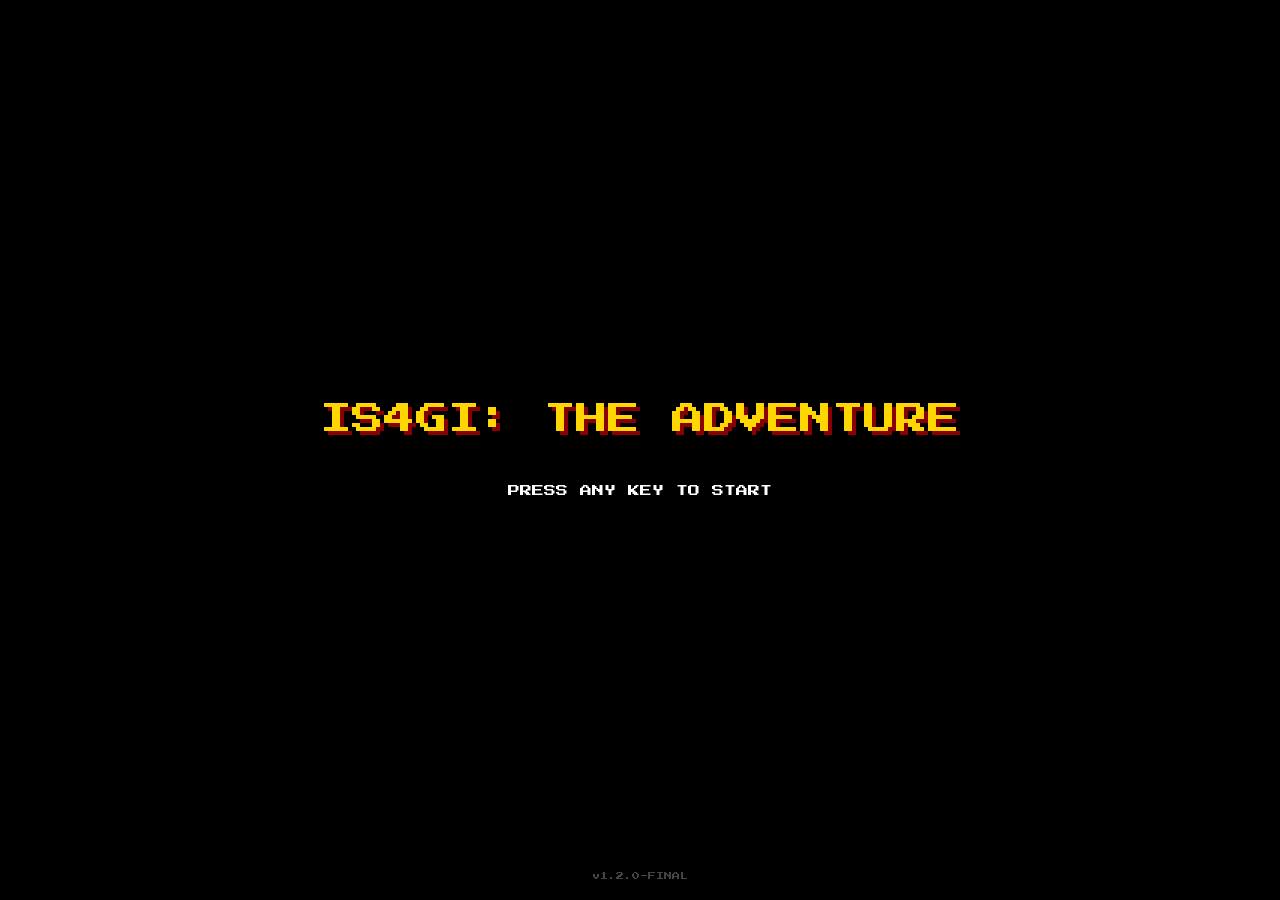
==== commit dfe08bbe: "feat: ultimate UI/UX overhaul (parallax, achievements, intro screen, tabs, and interactive objects)" ====
--- a/index.html
+++ b/index.html
@@ -15,7 +15,17 @@
     <div class="scanlines"></div>
     <div class="glitch-flash" id="glitch-overlay"></div>
 
-    <main class="game-container">
+    <!-- Start Screen -->
+    <div id="start-screen" class="start-screen">
+        <div class="logo">IS4GI: THE ADVENTURE</div>
+        <div class="start-prompt">PRESS ANY KEY TO START</div>
+        <div class="version">v1.2.0-FINAL</div>
+    </div>
+
+    <!-- Achievement Toast -->
+    <div id="achievement-container"></div>
+
+    <main class="game-container hidden">
         <header class="ui-header">
             <div class="stats-box">
                 <span class="stat">AGE: <span class="value">21</span></span>
@@ -28,9 +38,12 @@
 
         <section class="world-scene" id="world-scene">
             <div class="scene-background" id="bg-layer"></div>
-            
-            <!-- Day/Night Filter -->
             <div id="time-filter"></div>
+
+            <!-- Interactive Terminal (Only in Lab) -->
+            <div id="interactive-terminal" class="interactive-obj hidden" title="Hack Terminal">
+                <div class="terminal-spark"></div>
+            </div>
 
             <div class="character-bust" id="character-bust">
                 <div class="bust-grid"></div>
@@ -40,22 +53,40 @@
             <!-- Choice Overlay -->
             <div id="choice-container" class="choice-container hidden"></div>
 
-            <!-- Inventory Panel -->
+            <!-- Inventory Panel with Tabs -->
             <div id="inventory-overlay" class="inventory-overlay hidden">
                 <div class="inventory-box">
-                    <header><h3>INVENTORY: SKILLS</h3><button id="close-inv">X</button></header>
-                    <div class="skills-grid">
-                        <div class="skill-item" title="Frontend Mastery">
-                            <div class="icon">⚛️</div>
-                            <div class="label">REACT</div>
+                    <nav class="inv-nav">
+                        <button class="nav-btn active" data-tab="skills">SKILLS</button>
+                        <button class="nav-btn" data-tab="guilds">GUILDS</button>
+                        <button id="close-inv">X</button>
+                    </nav>
+
+                    <div id="skills-tab" class="tab-content">
+                        <div class="skills-grid">
+                            <div class="skill-item" onclick="triggerAchievement('Frontend Knight')">
+                                <div class="icon">⚛️</div>
+                                <div class="label">REACT</div>
+                            </div>
+                            <div class="skill-item" onclick="triggerAchievement('Logic Weaver')">
+                                <div class="icon">📜</div>
+                                <div class="label">JS</div>
+                            </div>
+                            <div class="skill-item" onclick="triggerAchievement('Mobile Knight')">
+                                <div class="icon">📱</div>
+                                <div class="label">FLUTTER</div>
+                            </div>
                         </div>
-                        <div class="skill-item" title="Logic Weaver">
-                            <div class="icon">📜</div>
-                            <div class="label">JS</div>
-                        </div>
-                        <div class="skill-item" title="Mobile Knight">
-                            <div class="icon">📱</div>
-                            <div class="label">FLUTTER</div>
+                    </div>
+
+                    <div id="guilds-tab" class="tab-content hidden">
+                        <div class="guilds-list">
+                            <a href="https://github.com/FikriBintangx" target="_blank" class="guild-item">
+                                <span class="icon">🐙</span> THE CODE GUILD (GITHUB)
+                            </a>
+                            <a href="#" target="_blank" class="guild-item">
+                                <span class="icon">⚔️</span> PROFESSIONAL CIRCLE (LINKEDIN)
+                            </a>
                         </div>
                     </div>
                 </div>
--- a/style.css
+++ b/style.css
@@ -2,6 +2,7 @@
     --primary: #ffd700;
     --ui-bg: rgba(0, 0, 0, 0.85);
     --border: #ffffff;
+    --accent: #00ffcc;
 }
 
 * {
@@ -21,10 +22,10 @@
     overflow: hidden;
 }
 
-/* CRT Scanlines & Overlay */
+/* CRT Overlay */
 .crt-overlay {
     position: fixed;
-    top: 0; left: 0; width: 100%; height: 100%;
+    inset: 0;
     background: linear-gradient(rgba(18, 16, 16, 0) 50%, rgba(0, 0, 0, 0.25) 50%), 
                 linear-gradient(90deg, rgba(255, 0, 0, 0.06), rgba(0, 255, 0, 0.02), rgba(0, 0, 255, 0.06));
     background-size: 100% 4px, 3px 100%;
@@ -34,7 +35,7 @@
 
 .scanlines {
     position: fixed;
-    top: 0; left: 0; width: 100%; height: 100%;
+    inset: 0;
     background: linear-gradient(rgba(18, 16, 16, 0) 50%, rgba(0, 0, 0, 0.1) 50%);
     background-size: 100% 2px;
     z-index: 1001;
@@ -47,6 +48,74 @@
     100% { transform: translateY(100%); }
 }
 
+/* Start Screen */
+.start-screen {
+    position: fixed;
+    inset: 0;
+    background: #000;
+    z-index: 2000;
+    display: flex;
+    flex-direction: column;
+    justify-content: center;
+    align-items: center;
+    text-align: center;
+}
+
+.start-screen .logo {
+    font-size: 32px;
+    color: var(--primary);
+    margin-bottom: 50px;
+    text-shadow: 4px 4px 0 #8b0000;
+    animation: pulse 2s infinite;
+}
+
+.start-prompt {
+    font-size: 12px;
+    animation: blink 1s infinite;
+    cursor: pointer;
+}
+
+.version {
+    position: absolute;
+    bottom: 20px;
+    font-size: 8px;
+    color: #444;
+}
+
+@keyframes pulse {
+    0%, 100% { transform: scale(1); }
+    50% { transform: scale(1.05); }
+}
+
+/* Achievement Toast */
+#achievement-container {
+    position: fixed;
+    top: 20px;
+    right: 20px;
+    z-index: 3000;
+    display: flex;
+    flex-direction: column;
+    gap: 10px;
+}
+
+.achievement {
+    background: #111;
+    border: 3px solid var(--primary);
+    padding: 15px 20px;
+    color: #fff;
+    font-size: 8px;
+    display: flex;
+    align-items: center;
+    gap: 15px;
+    box-shadow: 6px 6px 0 #000;
+    animation: slideIn 0.5s cubic-bezier(0.18, 0.89, 0.32, 1.28);
+}
+
+@keyframes slideIn {
+    from { transform: translateX(120%); }
+    to { transform: translateX(0); }
+}
+
 /* Game Container */
 .game-container {
     width: 960px;
@@ -60,7 +129,7 @@
     overflow: hidden;
 }
 
-/* Header UI */
+/* Header */
 .ui-header {
     height: 60px;
     background: var(--ui-bg);
@@ -69,27 +138,22 @@
     justify-content: space-between;
     align-items: center;
     padding: 0 20px;
-    font-size: 12px;
+    font-size: 10px;
     z-index: 5;
 }
 
 .stats-box { display: flex; align-items: center; gap: 20px; }
-.stat { margin-right: 15px; }
-.value { color: var(--primary); }
-
 .bgm-control {
     background: #000;
     border: 1px solid #fff;
     padding: 4px 10px;
     cursor: pointer;
-    font-size: 8px;
-    display: flex;
-    align-items: center;
-    gap: 8px;
-}
-.bgm-control:hover { background: #222; border-color: var(--primary); }
-
-/* World Scene */
+    display: flex;
+    align-items: center;
+    gap: 5px;
+}
+
+/* Scene & Parallax */
 .world-scene {
     flex: 1;
     position: relative;
@@ -98,7 +162,7 @@
 
 .scene-background {
     position: absolute;
-    top: 0; left: 0; width: 100%; height: 100%;
+    top: -10%; left: -10%; width: 120%; height: 120%;
     background-size: cover;
     background-position: center;
     transition: opacity 0.5s ease;
@@ -112,72 +176,45 @@
     z-index: 3;
     transition: background 2s ease;
 }
-
-.night-mode #time-filter {
-    background: rgba(0, 20, 60, 0.45);
-}
-
+.night-mode #time-filter { background: rgba(0, 20, 60, 0.45); }
+
+/* Interactive Object */
+.interactive-obj {
+    position: absolute;
+    top: 40%;
+    right: 20%;
+    width: 60px;
+    height: 60px;
+    background: rgba(0, 255, 204, 0.2);
+    border: 2px dashed var(--accent);
+    cursor: pointer;
+    z-index: 4;
+}
+.interactive-obj:hover { background: rgba(0, 255, 204, 0.4); }
+.terminal-spark {
+    width: 100%; height: 100%;
+    animation: blink 0.2s infinite;
+    background: var(--accent);
+    opacity: 0.1;
+}
+
+/* Character */
 .character-bust {
     position: absolute;
     bottom: 120px;
     left: 40px;
     width: 280px;
     height: 280px;
-    z-index: 4;
+    z-index: 10;
     border: 6px solid var(--primary);
     border-radius: 50%;
-    box-shadow: 0 0 30px rgba(255, 215, 0, 0.4);
-    background: #000;
-    display: flex;
-    justify-content: center;
-    align-items: center;
+    background: #000;
     overflow: hidden;
     perspective: 1000px;
-    transition: transform 0.1s ease-out;
-}
-
-.character-bust img {
-    position: relative;
-    z-index: 2;
-    width: 100%;
-    height: 100%;
-    object-fit: cover;
-}
-
-/* Choice System */
-.choice-container {
-    position: absolute;
-    bottom: 40px;
-    left: 50%;
-    transform: translateX(-50%);
-    display: flex;
-    flex-direction: column;
-    gap: 12px;
-    z-index: 100;
-    width: 400px;
-}
-
-.choice-btn {
-    background: rgba(0,0,0,0.9);
-    color: #fff;
-    border: 2px solid #fff;
-    padding: 12px 20px;
-    font-family: 'Press Start 2P', cursive;
-    font-size: 10px;
-    text-align: left;
-    cursor: pointer;
-    transition: all 0.2s;
-    box-shadow: 4px 4px 0 rgba(255,255,255,0.2);
-}
-
-.choice-btn:hover {
-    background: var(--primary);
-    color: #000;
-    transform: translateX(10px);
-    box-shadow: 4px 4px 0 #000;
-}
-
-/* Inventory */
+}
+.character-bust img { width: 100%; height: 100%; object-fit: cover; }
+
+/* Inventory & Tabs */
 .inventory-overlay {
     position: absolute;
     inset: 0;
@@ -190,61 +227,51 @@
 }
 
 .inventory-box {
-    width: 450px;
+    width: 500px;
     background: #0a0a0c;
     border: 4px solid #fff;
     padding: 25px;
     box-shadow: 12px 12px 0 var(--primary);
 }
 
-.inventory-box header {
-    display: flex;
-    justify-content: space-between;
-    align-items: center;
-    margin-bottom: 25px;
-    border-bottom: 2px solid #333;
+.inv-nav {
+    display: flex;
+    gap: 10px;
+    margin-bottom: 20px;
+    border-bottom: 2px solid #222;
     padding-bottom: 10px;
 }
 
-.skills-grid {
-    display: grid;
-    grid-template-cols: repeat(3, 1fr);
-    gap: 20px;
-}
-
-.skill-item {
-    text-align: center;
+.nav-btn {
+    background: #000;
+    color: #444;
+    border: 1px solid #222;
+    padding: 8px 15px;
+    font-size: 8px;
+    cursor: pointer;
+    font-family: inherit;
+}
+
+.nav-btn.active {
+    color: var(--primary);
+    border-color: var(--primary);
+    background: #111;
+}
+
+.guild-item {
+    display: block;
     padding: 15px;
     border: 2px solid #222;
-    cursor: help;
-}
-
-.skill-item:hover {
-    border-color: var(--primary);
-    background: #111;
-}
-
-.skill-item .icon { font-size: 32px; margin-bottom: 10px; }
-.skill-item .label { font-size: 8px; color: #888; }
-
-#close-inv {
-    background: #000;
+    margin-bottom: 10px;
     color: #fff;
-    border: 2px solid #fff;
-    padding: 5px 10px;
-    cursor: pointer;
-}
-
-/* Interaction Prompt */
-.interaction-prompt {
-    position: absolute;
-    top: 20px;
-    right: 20px;
-    font-size: 8px;
-    color: #888;
-    background: rgba(0,0,0,0.6);
-    padding: 8px 12px;
-    border: 1px solid #333;
+    text-decoration: none;
+    font-size: 10px;
+    transition: 0.2s;
+}
+.guild-item:hover {
+    border-color: var(--accent);
+    background: #00110a;
+    transform: translateX(10px);
 }
 
 /* Dialogue Box */
@@ -254,7 +281,7 @@
     border-top: 4px solid #fff;
     padding: 30px 40px;
     position: relative;
-    z-index: 10;
+    z-index: 100;
 }
 
 .speaker-name {
@@ -268,67 +295,16 @@
     font-size: 14px;
 }
 
-#dialogue-text {
-    font-size: 14px;
-    line-height: 1.8;
-    color: #fff;
-}
-
-.controls-hint {
-    position: absolute;
-    bottom: 15px;
-    left: 40px;
-    font-size: 8px;
-    color: rgba(255,255,255,0.3);
-}
-
-.blinking-cursor {
-    position: absolute;
-    bottom: 20px;
-    right: 30px;
-    font-size: 16px;
-    animation: blink 0.8s infinite;
-}
-
-/* Glitch Transitions */
-.glitch-flash {
-    position: absolute;
-    inset: 0;
-    background: white;
-    z-index: 1000;
-    opacity: 0;
-    pointer-events: none;
-}
-.active-glitch { animation: glitch-anim 0.3s steps(1); }
-@keyframes glitch-anim {
-    0% { opacity: 0.5; background: cyan; }
-    50% { opacity: 0.5; background: magenta; }
-    100% { opacity: 0; }
-}
+#dialogue-text { font-size: 12px; line-height: 1.8; }
+
+.hidden { display: none !important; }
 
 @keyframes blink {
     0%, 100% { opacity: 1; }
     50% { opacity: 0; }
 }
 
-.hidden { display: none !important; }
-
-/* Mobile */
 @media (max-width: 1000px) {
-    .game-container {
-        width: 100vw;
-        height: 100vh;
-        border: none;
-    }
-    .character-bust {
-        width: 200px;
-        height: 200px;
-        left: 50%;
-        transform: translateX(-50%) !important;
-        bottom: 180px;
-    }
-    .dialogue-box { height: 180px; padding: 25px; }
-    .speaker-name { font-size: 12px; left: 20px; }
-    #dialogue-text { font-size: 11px; }
-    .inventory-box { width: 90%; }
-}
+    .game-container { width: 100vw; height: 100vh; border: none; }
+    .character-bust { width: 200px; height: 200px; left: 50%; transform: translateX(-50%) !important; bottom: 180px; }
+}
